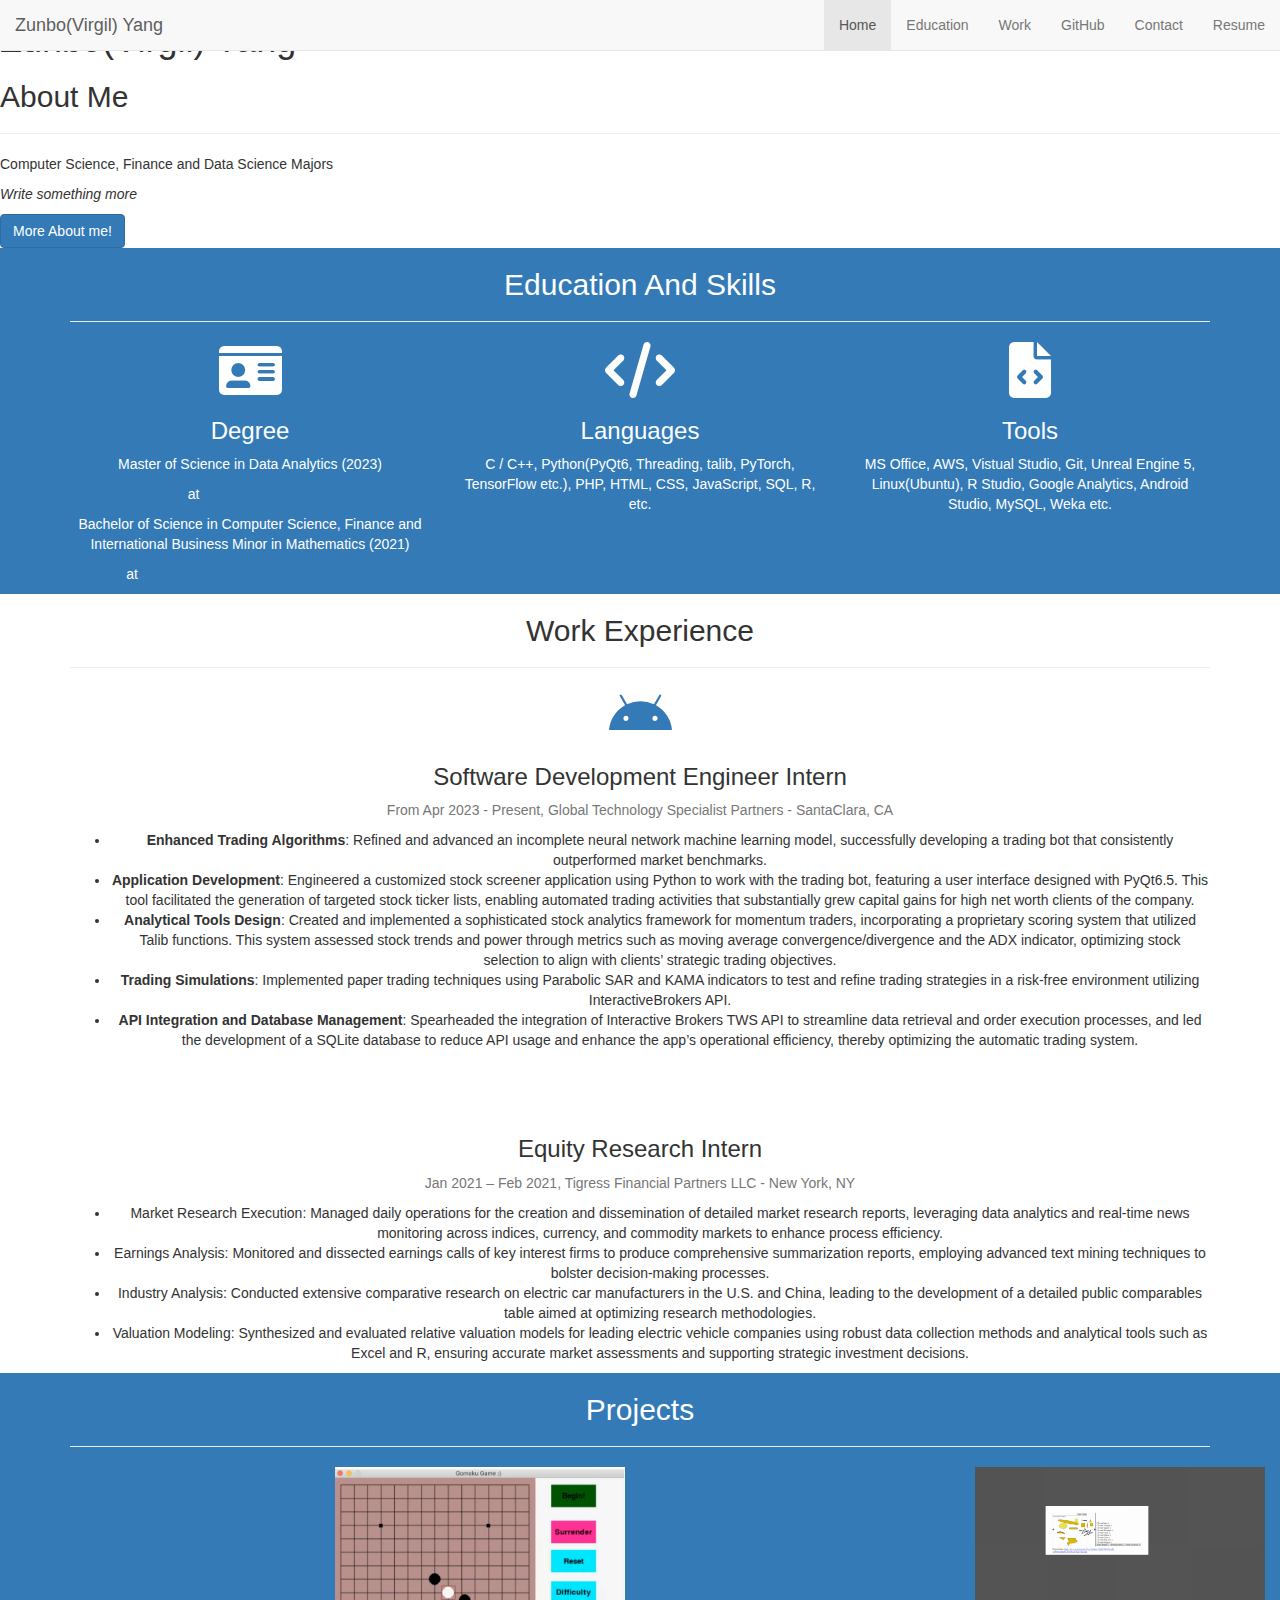
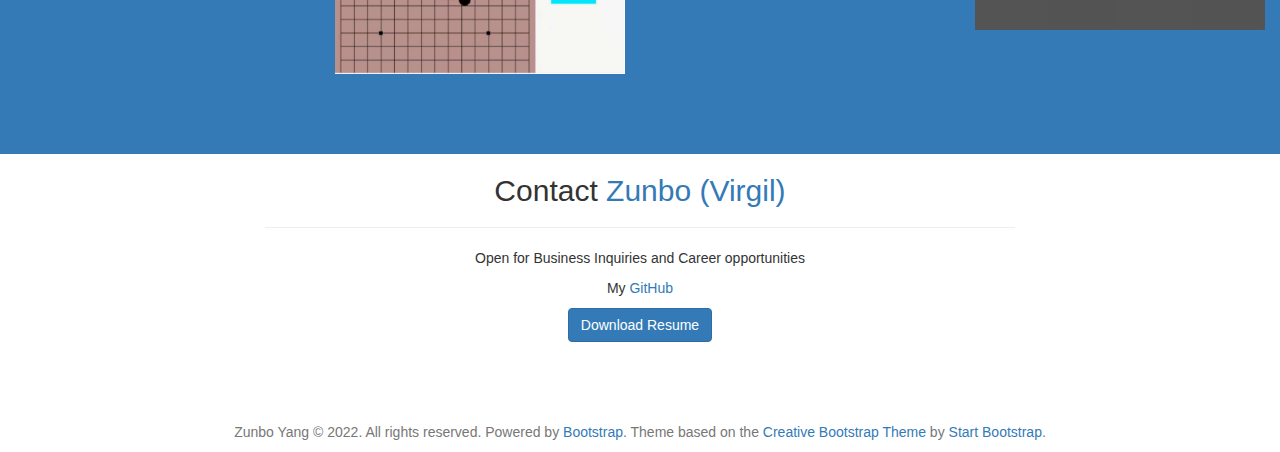
==== index.html @ f81df825 "Add files via upload" ====
<!DOCTYPE html>
<html lang="en">
<head>
  <meta charset="utf-8">
  <meta http-equiv="X-UA-Compatible" content="IE=edge">
  <meta name="viewport" content="width=device-width, initial-scale=1">

  <!--
    File: index.html
    Zunbo Yang
    Zunbo Yang's personal website. This site has information about him
  -->

  <!-- Custom Title Bar -->
  <title>Zunbo(Virgil) Yang</title>

  <!-- Bootstrap Core CSS -->
  <link rel="stylesheet" href="https://maxcdn.bootstrapcdn.com/bootstrap/3.3.6/css/bootstrap.min.css">

  <!-- Custom Fonts -->
   <!--
  <script src="https://use.fontawesome.com/4dfd1d7bab.js"></script>-->
  <link rel="stylesheet" href="https://cdnjs.cloudflare.com/ajax/libs/font-awesome/6.0.0/css/all.min.css">

  <link href='https://fonts.googleapis.com/css?family=Open+Sans:300italic,400italic,600italic,700italic,800italic,400,300,600,700,800'
  rel='stylesheet' type='text/css'>
  <link href='https://fonts.googleapis.com/css?family=Merriweather:400,300,300italic,400italic,700,700italic,900,900italic'
  rel='stylesheet' type='text/css'>
  

  <!-- Plugin CSS -->
  <link href="css/magnific-popup.css" rel="stylesheet">

  <!-- Theme CSS -->
  <link href="css/creative.min.css" rel="stylesheet">

  <!-- Index CSS -->
  <link href="css/index.css" rel="stylesheet">

  <!-- Custom favicon 
  <link rel="shortcut icon" href="img/favicon.ico" type="image/x-icon">-->

  <!-- Google Analytics Tracking Tag. Track how people access my site and such. -->
  <script>
    (function(i,s,o,g,r,a,m){i['GoogleAnalyticsObject']=r;i[r]=i[r]||function(){
    (i[r].q=i[r].q||[]).push(arguments)},i[r].l=1*new Date();a=s.createElement(o),
    m=s.getElementsByTagName(o)[0];a.async=1;a.src=g;m.parentNode.insertBefore(a,m)
    })(window,document,'script','//www.google-analytics.com/analytics.js','ga');
    ga('create', 'UA-68657454-1', 'auto');
    ga('send', 'pageview');
  </script>

</head>

<body id="page-top">
  <nav id="mainNav" class="navbar navbar-default navbar-fixed-top">
    <div class="container-fluid">


      <div class="navbar-header">
        <button type="button" class="navbar-toggle collapsed"
        data-toggle="collapse" data-target="#bs-example-navbar-collapse-1">
          <span class="sr-only">Toggle navigation</span> Menu <i class="fa fa-bars"></i>
        </button>
        <a class="navbar-brand page-scroll" href="#page-top">Zunbo(Virgil) Yang</a>
      </div>

      <!-- Collect the nav links, forms, and other content for toggling -->
      <div class="collapse navbar-collapse" id="bs-example-navbar-collapse-1">
        <ul class="nav navbar-nav navbar-right">
          <li>
            <a class="page-scroll" href="#page-top">Home</a>
          </li>
          <li>
            <a class="page-scroll" href="#about">Education</a>
          </li>
          <li>
            <a class="page-scroll" href="#work">Work</a>
          </li>
          <li>
            <a class="page-scroll" href="#github">GitHub</a>
          </li>
          <li>
            <a class="page-scroll" href="#contact">Contact</a>
          </li>
          <li>
            <a class="page-scroll" href="img/resume.pdf">Resume</a>
          </li>
        </ul>
      </div>
      <!-- /.navbar-collapse -->
    </div>
    <!-- /.container-fluid -->
  </nav>


  <header>
    <div class="header-content">
      <div class="header-content-inner">
        <h1 id="homeHeading">Zunbo(Virgil) Yang</h1>
        <h2 id="homeHeadingAbout">About Me</h2>
        <hr>
        <p>Computer Science, Finance and Data Science Majors</p>
        <p><i>Write something more</i></p>
        <a href="#about" class="btn btn-primary btn-xl page-scroll">More About me!</a>
      </div>
    </div>
  </header>

  <!-- Education Section -->
  <section class="min-padding bg-primary" id="about">
    <div class="container">

      <div class="row">
        <div class="col-lg-12 text-center">
          <h2 class="section-heading">Education And Skills</h2>
          <hr class="light">
        </div>
      </div>

      <div class="row">
        <div class="col-lg-4 col-md-6 col-sm-6 text-center">
          <i class="fas fa-4x fa-id-card text-faded sr-icons"></i>
          <h3>Degree</h3>
          <p class="text-faded">Master of Science in Data Analytics (2023)
            <p class="text-faded">at
            <a class="text-faded" href="https://www.bu.edu/">Boston University</a>
          </p></p>
          <p class="text-faded">
            Bachelor of Science in Computer Science, Finance and International Business
            Minor in Mathematics (2021)</p>
            <p class="text-faded">at
            <a class="text-faded" href="https://www.uml.edu/">University of Massasschusetts Lowell</a>
            </p>
        </div>

        <div class="col-lg-4 col-md-6 col-sm-6 text-center">
          <i class="fa fa-4x fa-code text-faded sr-icons"></i>
          <h3>Languages</h3>
          <p class="text-faded">C / C++, Python(PyQt6, Threading, talib, PyTorch, TensorFlow etc.), PHP, HTML, CSS, JavaScript, SQL, R, etc.</p>
        </div>

        <div class="col-lg-4 col-md-6 col-sm-6 text-center">
          <i class="fas fa-4x fa-file-code text-faded sr-icons"></i>
          <h3>Tools</h3>
          <p class="text-faded">MS Office, AWS, Vistual Studio, Git, Unreal Engine 5, Linux(Ubuntu), R Studio, Google Analytics, Android Studio, MySQL, Weka etc.</p>
        </div>
      </div>
    </div>
  </section>

  <!-- Work Experience Section. -->
  <section class="min-padding" id="work">
    <div class="container">
      <div class="row">
        <div class="col-lg-12 text-center">
          <h2 class="section-heading">Work Experience</h2>
          <hr class="primary">
        </div>
        <div class="col-lg-12 col-sm-6 text-center">
          <i class="fab fa-4x fa-android text-primary sr-icons"></i>
          <h3>Software Development Engineer Intern</h3>
          <p class="text-muted">From Apr 2023 - Present, Global Technology Specialist Partners - SantaClara, CA</p>
          <ul class="flex list-disc flex-col gap-2 md:gap-1">
            <li class="text-muted-leftaligned">
              <b>Enhanced Trading Algorithms</b>: Refined and advanced an incomplete neural network machine learning model, successfully developing a trading bot that consistently outperformed market benchmarks.
            </li>
            <li class="text-muted-leftaligned">
              <b>Application Development</b>: Engineered a customized stock screener application using Python to work with the trading bot, featuring a user interface designed with PyQt6.5. This tool facilitated the generation of targeted stock ticker lists, enabling automated trading activities that substantially grew capital gains for high net worth clients of the company.
            </li>
            <li class="text-muted-leftaligned">
              <b>Analytical Tools Design</b>: Created and implemented a sophisticated stock analytics framework for momentum traders, incorporating a proprietary scoring system that utilized Talib functions. This system assessed stock trends and power through metrics such as moving average convergence/divergence and the ADX indicator, optimizing stock selection to align with clients’ strategic trading objectives.
            </li>
            <li class="text-muted-leftaligned">
              <b>Trading Simulations</b>: Implemented paper trading techniques using Parabolic SAR and KAMA indicators to test and refine trading strategies in a risk-free environment utilizing InteractiveBrokers API.
            </li>
            <li class="text-muted-leftaligned">
              <b>API Integration and Database Management</b>: Spearheaded the integration of Interactive Brokers TWS API to streamline data retrieval and order execution processes, and led the development of a SQLite database to reduce API usage and enhance the app’s operational efficiency, thereby optimizing the automatic trading system.
            </li>
          </ul>
        </div>
        <div class="col-lg-12 col-sm-6 text-center">
          <i class="fa fa-4x fa-building text-primary sr-icons"></i>
          <h3>Equity Research Intern</h3>
          <p class="text-muted"> Jan 2021 – Feb 2021, Tigress Financial Partners LLC - New York, NY</p>
          <ul class="flex list-disc flex-col gap-2 md:gap-1">
            <li class="text-muted-leftaligned">
              Market Research Execution: Managed daily operations for the creation and dissemination of detailed market research reports, leveraging data analytics and real-time news monitoring across indices, currency, and commodity markets to enhance process efficiency.
            </li>
            <li class="text-muted-leftaligned">
              Earnings Analysis: Monitored and dissected earnings calls of key interest firms to produce comprehensive summarization reports, employing advanced text mining techniques to bolster decision-making processes.
            </li>
            <li class="text-muted-leftaligned">
              Industry Analysis: Conducted extensive comparative research on electric car manufacturers in the U.S. and China, leading to the development of a detailed public comparables table aimed at optimizing research methodologies.
            </li>
            <li class="text-muted-leftaligned">
              Valuation Modeling: Synthesized and evaluated relative valuation models for leading electric vehicle companies using robust data collection methods and analytical tools such as Excel and R, ensuring accurate market assessments and supporting strategic investment decisions.
            </li>
          </ul>
        </div>
        <!--
        <div class="col-lg-3 col-sm-6 text-center div-padding-fix">
          <i class="fa fa-4x fa-server text-primary sr-icons"></i>
          <h3>Write something</h3>
          <p class="text-muted">Write something</p>
        </div>
        <div class="col-lg-3 col-sm-6 text-center">
          <i class="fa fa-4x fa-pied-piper text-primary sr-icons"></i>
          <h3>Write something</h3>
          <p class="text-muted">Write something</p>
        </div>
        <div class="col-lg-3 col-sm-6 text-center">
          <i class="fa fa-4x fa-graduation-cap text-primary sr-icons"></i>
          <h3>Write something</h3>
          <p class="text-muted">Write something</p>
        </div>
        -->
      </div>
      <!--
      <div class="text-center">
        <a href="#github" class="btn btn-primary btn-xl page-scroll">
        Button</a>
      </div>
      -->
    </div>
  </section>

  <!-- GitHub Section -->
  <section class="min-padding-top bg-primary" id="github">
    <div class="container">
      <div class="row">
        <div class="col-lg-12 text-center">
          <h2 class="section-heading">Projects</h2>
          <hr class="light">
        </div>
      </div>
    </div>

    <!-- GitHub links below -->
    <div class="container-fluid">
      <div class="row no-gutter">

        <div class="col-lg-3 col-sm-6">
          <a href="https://github.com/Virgil525/RoboTraderProjectBackup" class="portfolio-box">
            <img src="img/thumbnails/RoboTrader.gif" class="img-responsive" alt="">
            <div class="portfolio-box-caption">
              <div class="portfolio-box-caption-content">
                <div class="project-category text-faded">
                  RoboTrader Project
                </div>
                <div class="project-name">
                  <li class="text-fade-project">
                    Refined and optimized an incomplete neural network-based machine learning model to create a high-performance trading bot, the RoboTrader, significantly exceeding market benchmarks and enhancing trading efficiency.
                  </li>
                  <li class="text-fade-project">
                    Developed a Python-based stock screener with a PyQt6.5 interface, facilitating automated trade executions and compatibility with our trading bot RoboTrader.
                  </li>
                  <li class="text-fade-project">
                    Led the seamless integration of our trading bot API that work with Interactive Brokers TWS API with a SQLite database for better performance.
                  </li>
                </div>
              </div>
            </div>
          </a>
        </div>

        <div class="col-lg-3 col-sm-6">
          <a href="https://github.com/Virgil525/GomokuGame" class="portfolio-box">

            <img src="img/thumbnails/GomokuGame.png" class="img-responsive" alt="">
            <div class="portfolio-box-caption">
              <div class="portfolio-box-caption-content">
                <div class="project-category text-faded">
                  Gomoku Game with Adjustable AI Difficulties
                </div>
                <div class="project-name">
                  <li class="text-fade-project">
                    A Gomoku Game with Monte Carlo trained AI and a Minimax AI with Adjustable difficulty levels and local multiplayer compatibility.
                  </li>
                </div>
              </div>
            </div>
          </a>
        </div>


        <div class="col-lg-3 col-sm-6">
          <a href="https://github.com/Bonnie-l/My2DGame" class="portfolio-box">

            <img src="img/thumbnails/GameMontage.gif" class="img-responsive" alt="">
            <div class="portfolio-box-caption">
              <div class="portfolio-box-caption-content">
                <div class="project-category text-faded">
                  Topdown AutoShooter Game Project (Incomplete Ongoing Group Project)
                </div>
                <div class="project-name">
                  <li class="text-fade-project">
                    A dynamic top-down auto shooter game, leveraging Unreal Engine 5 and C++ to create intuitive and engaging gameplay mechanics and a complex player GameplayAbilitySystem.
                  </li>
                </div>
              </div>
            </div>
          </a>
        </div>

        <div class="col-lg-3 col-sm-6">
          <a href="https://drive.google.com/file/d/1wWBsaCX-4nqM5Qc1xDI3G_uZ9ZApmNMK/view?usp=sharing" class="portfolio-box">

            <img src="img/thumbnails/MoreProjects.gif" class="img-responsive" alt="">
            <div class="portfolio-box-caption">
              <div class="portfolio-box-caption-content">
                <div class="project-category text-faded">
                  More Past Projects
                </div>
                <div class="project-name">
                  <li class="text-fade-project">
                    A portfolio containing more of my projects.
                  </li>
                </div>
              </div>
            </div>
          </a>
        </div>

        
      </div>
    </div>
  </section>

  <!-- Contact section -->
  <section class="min-padding" id="contact">
    <div class="container">
      <div class="row">
        <div class="col-lg-8 col-lg-offset-2 text-center">
          <h2 class="section-heading">
          Contact <a href="mailto: virgilioyang@gmail.com">Zunbo (Virgil)</a></h2>
          <hr class="primary">
          <p>Open for Business Inquiries and Career opportunities</p>
          <p>My 
          <a href="https://github.com/Virgil525">GitHub</a>
          </p>
          <div class="text-center">
            <a href="https://drive.google.com/file/d/1LHrKnOvBWccP6R3a4dOBVf5ni83pvuCo/view?usp=sharing" class="btn btn-primary btn-xl page-scroll">
            Download Resume</a>
          </div>
          <p></p>
        </div>
        <div class="col-xs-3 col-lg-2 col-lg-offset-2 text-center">
          <a href="mailto: virgilioyang@gmail.com">
            <i class="fa fa-envelope fa-5x sr-contact"></i>
          </a>
        </div>
        <div class="col-xs-3 col-lg-2 text-center">
          <a href="https://www.linkedin.com/in/virgil-yang-0676bb205">
            <i class="fab fa-linkedin fa-5x sr-contact"></i>
          </a>
        </div>
        <div class="col-xs-3 col-lg-2 text-center">
          <a href="https://github.com/Virgil525">
            <i class="fab fa-github fa-5x sr-contact"></i>
          </a>
        </div>
        <div class="col-xs-3 col-lg-2 text-center">
          <a href="https://discordapp.com/users/virgil0485">
            <i class="fab fa-discord fa-5x sr-contact"></i>
          </a>
        </div>
      </div>
    </div>
  </section>

  <!--  THIS IS THE FOOTER - displays a copyright notice and
        that Bootstrap powers this web page. -->
  <div class="container">
    <p class="text-center text-muted text-small">
      Zunbo Yang &copy; 2022. All rights reserved.
      Powered by <a href="http://www.getbootstrap.com/">Bootstrap</a>.
      Theme based on the
      <a href="http://startbootstrap.com/template-overviews/creative/">Creative Bootstrap Theme</a>
      by <a href="http://startbootstrap.com/">Start Bootstrap</a>.
    </p>
  </div>

  <!-- jQuery -->
  <script src="https://ajax.googleapis.com/ajax/libs/jquery/1.11.1/jquery.min.js"></script>

  <!-- Bootstrap Core JavaScript -->
  <script src="https://maxcdn.bootstrapcdn.com/bootstrap/3.3.6/js/bootstrap.min.js"></script>

  <!-- Plugin JavaScript (for the GitHub links) -->
  <script src="http://cdnjs.cloudflare.com/ajax/libs/jquery-easing/1.3/jquery.easing.min.js"></script>
  <script src="js/scrollreveal.min.js"></script>
  <script src="js/jquery.magnific-popup.min.js"></script>

  <!-- Theme JavaScript -->
  <script src="js/creative.min.js"></script>
</body>
</html>
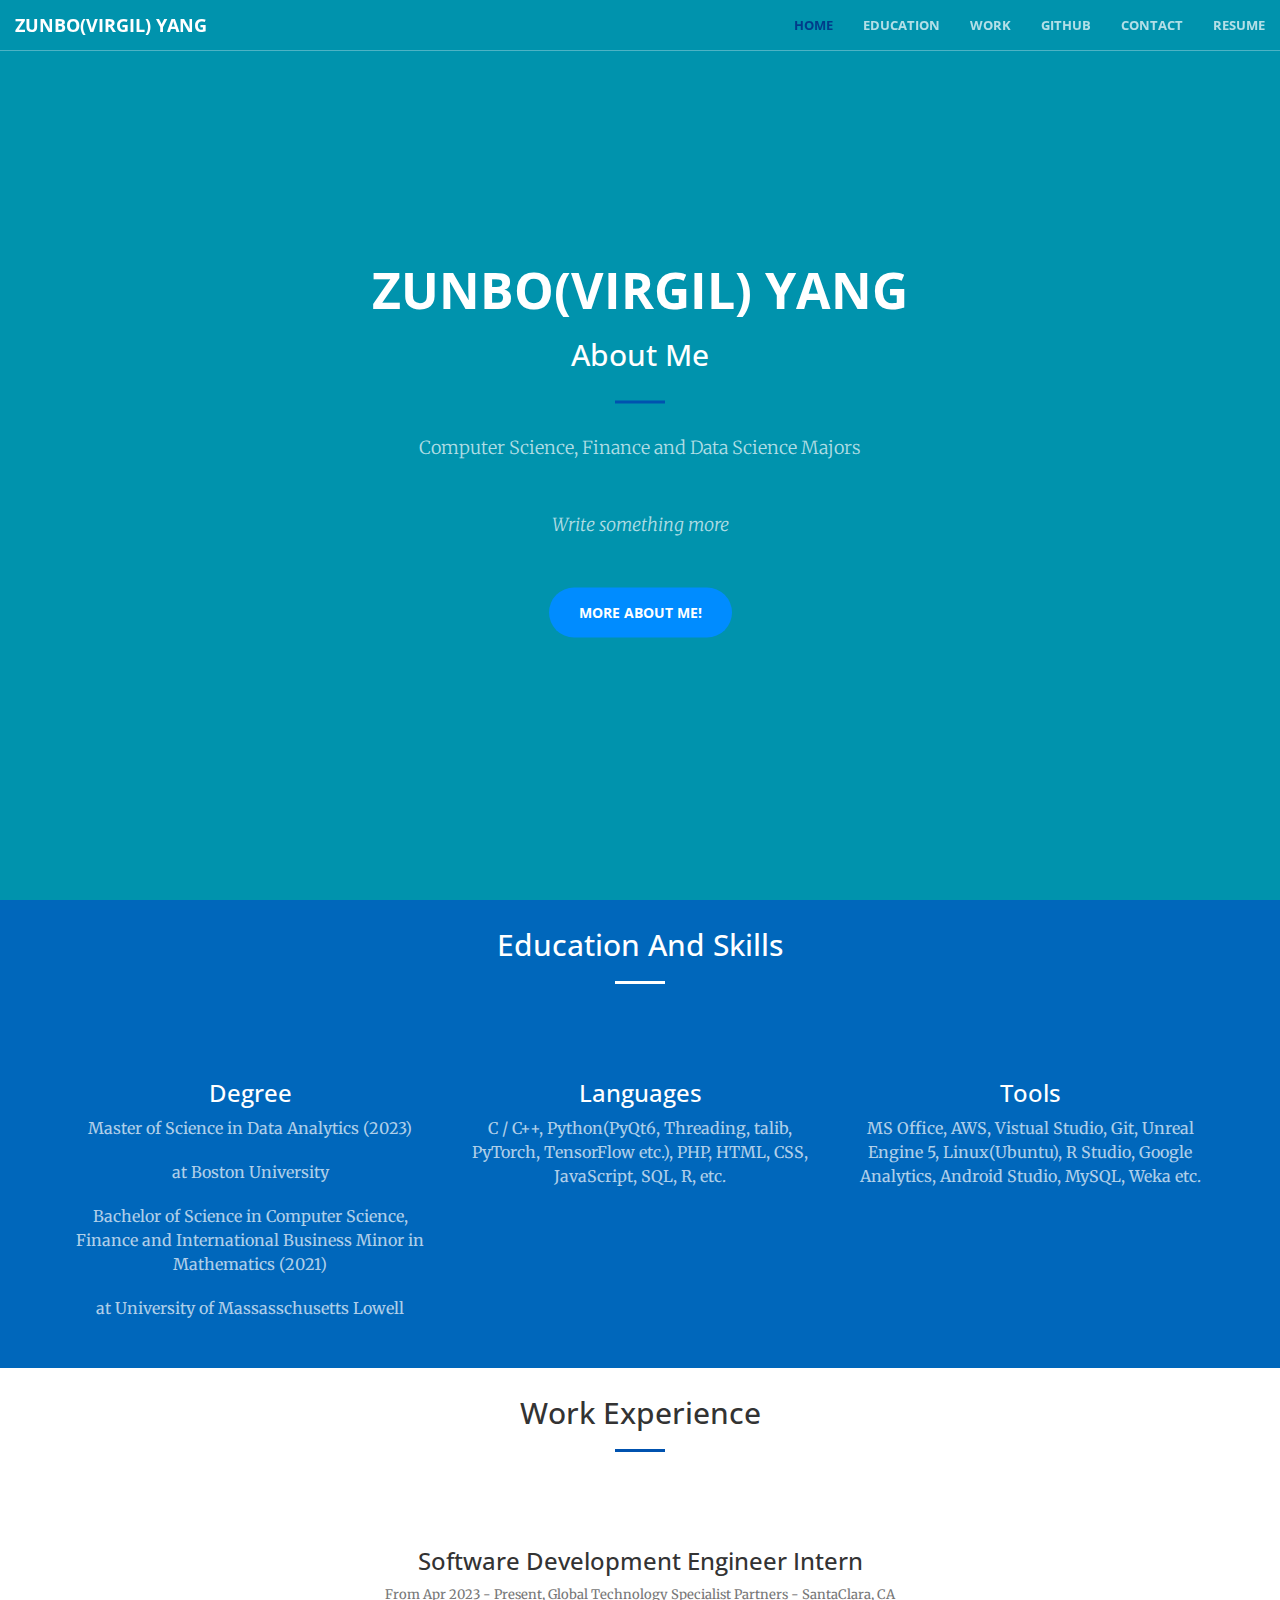
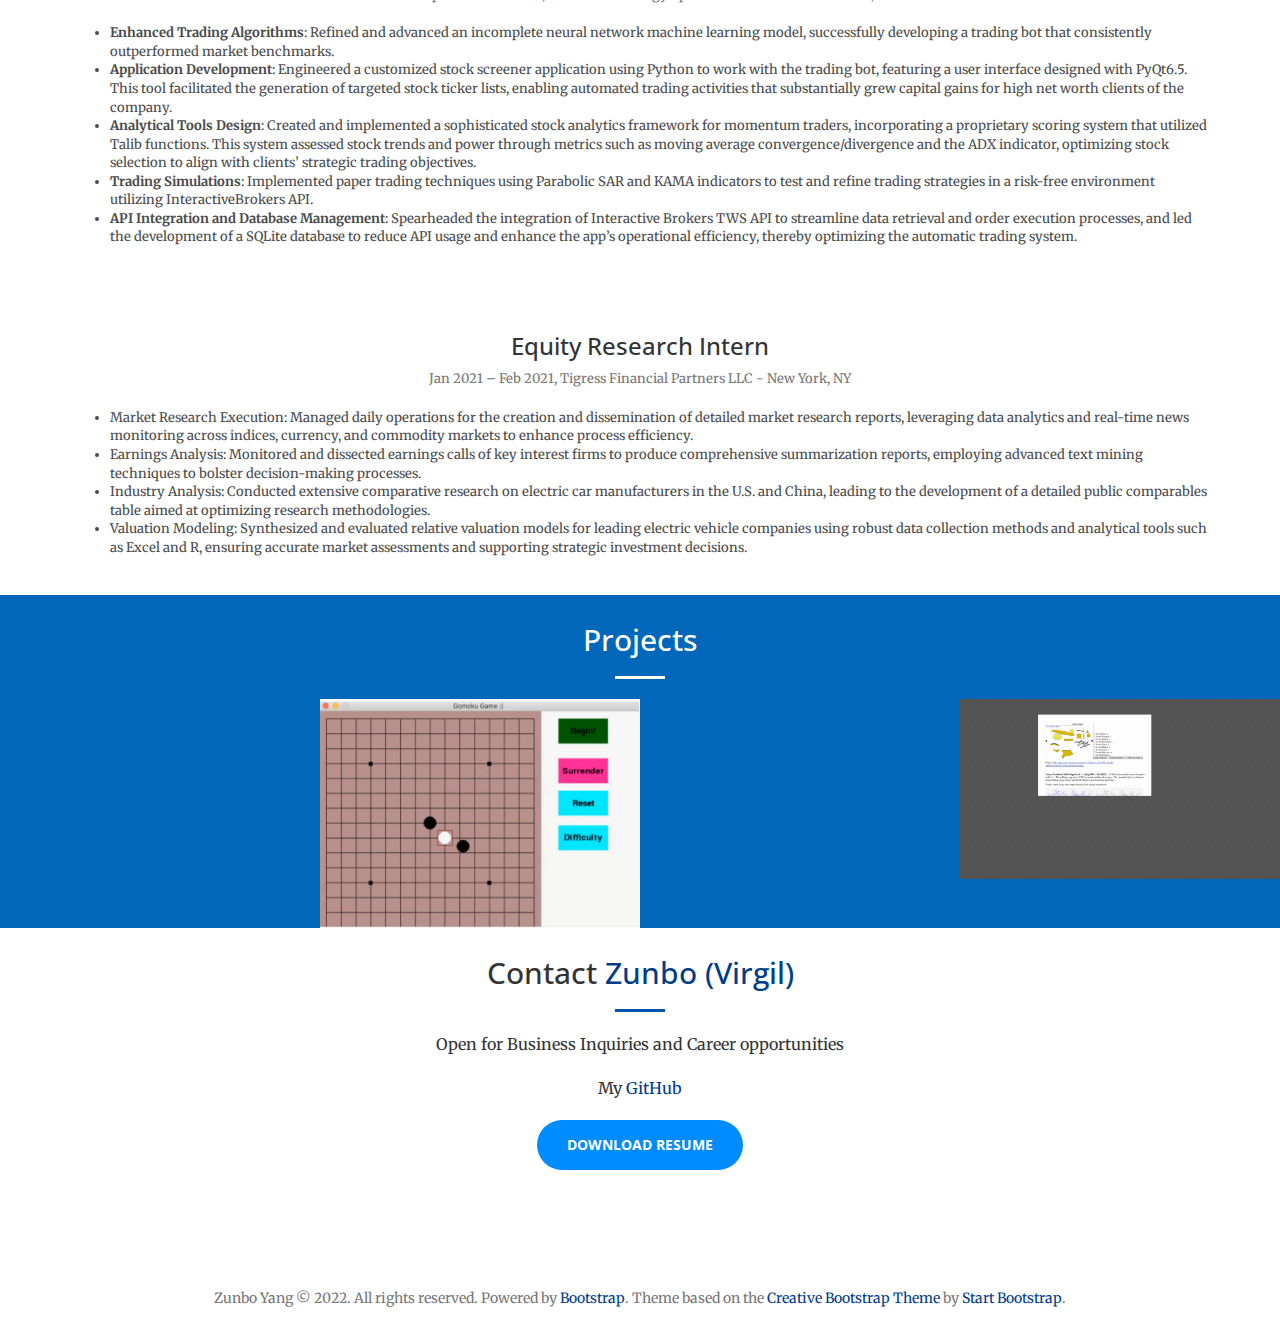
==== commit e558fbd5: "Update index.html" ====
--- a/index.html
+++ b/index.html
@@ -29,13 +29,13 @@
   
 
   <!-- Plugin CSS -->
-  <link href="css/magnific-popup.css" rel="stylesheet">
+  <link href="CSS/magnific-popup.css" rel="stylesheet">
 
   <!-- Theme CSS -->
-  <link href="css/creative.min.css" rel="stylesheet">
+  <link href="CSS/Creative.min.css" rel="stylesheet">
 
   <!-- Index CSS -->
-  <link href="css/index.css" rel="stylesheet">
+  <link href="CSS/index.css" rel="stylesheet">
 
   <!-- Custom favicon 
   <link rel="shortcut icon" href="img/favicon.ico" type="image/x-icon">-->
@@ -395,4 +395,4 @@
   <!-- Theme JavaScript -->
   <script src="js/creative.min.js"></script>
 </body>
-</html>+</html>
--- a/CSS/Creative.min.css
+++ b/CSS/Creative.min.css
@@ -0,0 +1,347 @@
+/*!
+ * Start Bootstrap - Creative v1.1.0 (http://startbootstrap.com/template-overviews/creative)
+ * Copyright 2013-2016 Start Bootstrap
+ * Licensed under MIT (https://github.com/BlackrockDigital/startbootstrap/blob/gh-pages/LICENSE)
+ */
+ .navbar-default,a{
+  -webkit-transition:all .35s;
+  -moz-transition:all .35s
+}
+ header,header .header-content{
+  position:relative;
+  width:100%;
+  text-align:center;
+  background-color: rgb(0, 147, 173);
+}
+
+
+ body,html{
+  height:100%;
+  width:100%
+}
+ body{
+  font-family:Merriweather,'Helvetica Neue',Arial,sans-serif;
+  webkit-tap-highlight-color:#222
+}
+ .btn,.navbar-default,.navbar-default .navbar-header .navbar-brand,h1,h2,h3,h4,h5,h6{
+  font-family:'Open Sans','Helvetica Neue',Arial,sans-serif
+}
+ hr{
+  border-color:#0052af;
+  border-width:3px;
+  max-width:50px
+}
+ hr.light{
+  border-color:#fff
+}
+ a{
+  transition:all .35s;
+  color:rgb(0, 60, 138)
+}
+ a:focus,a:hover{
+  color:#eb3812
+}
+ p{
+  font-size:16px;
+  line-height:1.5;
+  margin-bottom:20px
+}
+ .bg-primary{
+  background-color:#0067bb
+}
+ .bg-dark{
+  background-color:#222;
+  color:#fff
+}
+ .text-faded{
+  color:rgba(255,255,255,.7)
+}
+.text-muted
+{
+  font-size:small
+}
+.text-muted-leftaligned
+{
+  text-align: left;
+  font-size:small;
+  color:rgb(75, 75, 75)
+}
+.text-fade-new{
+  text-align: left
+}
+.text-fade-project{
+  font-size:small
+}
+ section{
+  padding:100px 0
+}
+ aside{
+  padding:50px 0
+}
+ .no-padding{
+  padding:0
+}
+ .navbar-default{
+  background-color:#fff;
+  border-color:rgba(34,34,34,.05);
+  transition:all .35s
+}
+ .btn-default,.portfolio-box .portfolio-box-caption{
+  -webkit-transition:all .35s;
+  -moz-transition:all .35s
+}
+ .navbar-default .navbar-header .navbar-brand{
+  color:rgb(0, 60, 138);
+  font-weight:700;
+  text-transform:uppercase
+}
+ .navbar-default .navbar-header .navbar-brand:focus,.navbar-default .navbar-header .navbar-brand:hover{
+  color:rgb(74, 130, 68)
+}
+ .navbar-default .navbar-header .navbar-toggle{
+  font-weight:700;
+  font-size:12px;
+  color:#222;
+  text-transform:uppercase
+}
+ .navbar-default .nav>li>a,.navbar-default .nav>li>a:focus{
+  text-transform:uppercase;
+  font-weight:700;
+  font-size:13px;
+  color:#222
+}
+ .navbar-default .nav>li>a:focus:hover,.navbar-default .nav>li>a:hover{
+  color:rgb(0, 60, 138)
+}
+ .navbar-default .nav>li.active>a,.navbar-default .nav>li.active>a:focus{
+  color:rgb(0, 60, 138)!important;
+  background-color:transparent
+}
+ .navbar-default .nav>li.active>a:focus:hover,.navbar-default .nav>li.active>a:hover{
+  background-color:transparent
+}
+ @media (min-width:768px){
+  .navbar-default{
+    background-color:transparent;
+    border-color:rgba(255,255,255,.3)
+  }
+  .navbar-default .navbar-header .navbar-brand{
+    color:rgba(255,255,255,.7)
+  }
+  .navbar-default .navbar-header .navbar-brand:focus,.navbar-default .navbar-header .navbar-brand:hover{
+    color:#fff
+  }
+  .navbar-default .nav>li>a,.navbar-default .nav>li>a:focus{
+    color:rgba(255,255,255,.7)
+  }
+  .navbar-default .nav>li>a:focus:hover,.navbar-default .nav>li>a:hover{
+    color:#fff
+  }
+  .navbar-default.affix{
+    background-color:#fff;
+    border-color:rgba(34,34,34,.05)
+  }
+  .navbar-default.affix .navbar-header .navbar-brand{
+    color:#7f3e8f;
+    font-size:14px
+  }
+  .navbar-default.affix .navbar-header .navbar-brand:focus,.navbar-default.affix .navbar-header .navbar-brand:hover{
+    color:rgb(74, 130, 68)
+  }
+  .navbar-default.affix .nav>li>a,.navbar-default.affix .nav>li>a:focus{
+    color:#222
+  }
+  .navbar-default.affix .nav>li>a:focus:hover,.navbar-default.affix .nav>li>a:hover{
+    color:#7f3e8f}
+  }
+  header{
+    min-height:auto;
+    -webkit-background-size:cover;
+    -moz-background-size:cover;
+    background-size:cover;
+    -o-background-size:cover;
+    background-position:center;
+    background-image:url(../img/header.jpg);color:#fff
+  }
+  header .header-content{
+    padding:100px 15px
+  }
+  header .header-content .header-content-inner h1{
+    font-weight:700;
+    text-transform:uppercase;
+    margin-top:0;
+    margin-bottom:0;
+    font-size:30px
+  }
+  header .header-content .header-content-inner hr{
+    margin:30px auto
+  }
+  header .header-content .header-content-inner p{
+    font-weight:300;
+    color:rgba(255,255,255,.7);
+    font-size:16px;margin-bottom:50px
+  }
+  @media (min-width:768px){
+    header{
+      min-height:100%
+    }
+    header .header-content{
+      position:absolute;
+      top:50%;
+      -webkit-transform:translateY(-50%);
+      -ms-transform:translateY(-50%);
+      transform:translateY(-50%);
+      padding:0 50px
+    }
+      header .header-content .header-content-inner{
+        max-width:1000px;
+        margin-left:auto;
+        margin-right:auto
+      }
+      header .header-content .header-content-inner h1{
+        font-size:50px
+      }
+      header .header-content .header-content-inner p{
+        font-size:18px;
+        max-width:80%;
+        margin-left:auto;
+        margin-right:auto
+      }
+    }
+    .section-heading{
+      margin-top:0
+    }
+    .service-box{
+      max-width:400px;
+      margin:50px auto 0
+    }
+    @media (min-width:992px){
+      .service-box{
+        margin:20px auto 0
+      }
+    }
+    .service-box p{
+      margin-bottom:0
+    }
+    .portfolio-box{
+      position:relative;
+      display:block;
+      max-width:650px
+      ;margin:0 auto
+    }.portfolio-box .portfolio-box-caption{
+      color:#fff;
+      opacity:0;
+      display:block;
+      background:rgb(74, 130, 68);
+      position:absolute;bottom:0;
+      text-align:center;width:100%;
+      height:100%;
+      transition:all .35s
+    }
+    .btn-default.active,.btn-default:active,.btn-primary.active,.btn-primary:active,.open>.dropdown-toggle.btn-default,.open>.dropdown-toggle.btn-primary{
+      background-image:none
+    }
+    .portfolio-box .portfolio-box-caption .portfolio-box-caption-content{
+      width:100%;
+      text-align:center;
+      position:absolute;
+      top:50%;
+      transform:translateY(-50%)
+    }
+    .portfolio-box .portfolio-box-caption .portfolio-box-caption-content .project-category,.portfolio-box .portfolio-box-caption .portfolio-box-caption-content .project-name{
+      font-family:'Open Sans','Helvetica Neue',Arial,sans-serif;
+      padding:0 15px
+    }
+    .portfolio-box .portfolio-box-caption .portfolio-box-caption-content .project-category{
+      text-transform:uppercase;
+      font-weight:600;
+      font-size:14px
+    }
+    .portfolio-box .portfolio-box-caption .portfolio-box-caption-content .project-name{
+      font-size:18px
+    }.portfolio-box:hover .portfolio-box-caption{
+      opacity:1
+    }
+    .portfolio-box:focus{
+      outline:0
+    }
+    @media (min-width:768px){
+      .portfolio-box .portfolio-box-caption .portfolio-box-caption-content .project-category{
+        font-size:16px
+      }
+      .portfolio-box .portfolio-box-caption .portfolio-box-caption-content .project-name{
+        font-size:22px
+      }
+    }
+    .call-to-action h2{
+      margin:0 auto 20px
+    }
+    .text-primary{
+      color:#008cff
+    }
+    .no-gutter>[class*=col-]{
+      padding-right:0;padding-left:0
+    }
+    .btn-default{
+      color:#222;
+      background-color:#fff;
+      border-color:#fff;
+      transition:all .35s
+    }
+    .btn-default.active,.btn-default.focus,.btn-default:active,.btn-default:focus,.btn-default:hover,.open>.dropdown-toggle.btn-default{
+      color:#222;
+      background-color:#f2f2f2;
+      border-color:#ededed
+    }
+    .btn-default.disabled,.btn-default.disabled.active,.btn-default.disabled.focus,.btn-default.disabled:active,.btn-default.disabled:focus,.btn-default.disabled:hover,.btn-default[disabled],.btn-default[disabled].active,.btn-default[disabled].focus,.btn-default[disabled]:active,.btn-default[disabled]:focus,.btn-default[disabled]:hover,fieldset[disabled] .btn-default,fieldset[disabled] .btn-default.active,fieldset[disabled] .btn-default.focus,fieldset[disabled] .btn-default:active,fieldset[disabled] .btn-default:focus,fieldset[disabled] .btn-default:hover{
+      background-color:#fff;
+      -color:#fff
+    }
+    .btn-default .badge{
+      color:#fff;background-color:#222
+    }
+    .btn-primary{
+      color:#fff;
+      background-color:#008cff;
+      border-color:#7f3e8f;
+      -webkit-transition:all .35s;
+      -moz-transition:all .35s;
+      transition:all .35s}
+      .btn-primary.active,.btn-primary.focus,.btn-primary:active,.btn-primary:focus,.btn-primary:hover,.open>.dropdown-toggle.btn-primary{
+        color:#fff;
+        background-color:rgb(0, 60, 138);
+        border-color:#7f3e8f
+      }
+      .btn-primary.disabled,.btn-primary.disabled.active,.btn-primary.disabled.focus,.btn-primary.disabled:active,.btn-primary.disabled:focus,.btn-primary.disabled:hover,.btn-primary[disabled],.btn-primary[disabled].active,.btn-primary[disabled].focus,.btn-primary[disabled]:active,.btn-primary[disabled]:focus,.btn-primary[disabled]:hover,fieldset[disabled] .btn-primary,fieldset[disabled] .btn-primary.active,fieldset[disabled] .btn-primary.focus,fieldset[disabled] .btn-primary:active,fieldset[disabled] .btn-primary:focus,fieldset[disabled] .btn-primary:hover{
+        background-color:#7f3e8f;
+        border-color:#7f3e8f
+      }
+      .btn-primary .badge{
+        color:#7f3e8f;
+        background-color:#fff
+      }
+      .btn{
+        border:none;
+        border-radius:300px;
+        font-weight:700;
+        text-transform:uppercase
+      }
+      .btn-xl{
+        padding:15px 30px
+      }
+      ::-moz-selection{
+        color:#fff;
+        text-shadow:none;
+        background:#222
+      }
+      ::selection{color:#fff;
+        text-shadow:none;
+        background:#222
+      }
+      img::selection{
+        color:#fff;
+        background:0 0
+      }
+      img::-moz-selection{
+        color:#fff;background:0 0
+      }--- a/CSS/index.css
+++ b/CSS/index.css
@@ -0,0 +1,60 @@
+/*
+    File: index.CSS
+    Zunbo Yang
+    Zunbo Yang's personal website. This site has information about him
+
+    This file contains CSS classes / IDs used to override the Creative Bootstrap Theme
+*/
+
+.text-small {
+  font-size: 100%;
+}
+
+.text-blue {
+  color: blue;
+}
+
+/*  For the GitHub Section link
+    These styles make the GitHub Section header appear white all the time,
+    unless hovered on. Makes for a better style, and clearer that it is a link.
+    From: https://www.w3schools.com/css/css_link.asp
+    and: https://www.w3schools.com/css/tryit.asp?filename=trycss_link2;
+*/
+.text-white {
+  color: black;
+}
+
+/* Link color when it is unvisited */
+a.text-white:link  {
+  color: black;
+}
+
+/* Link color after being clicked on and visited */
+a.text-white:visited {
+  color: white;
+}
+
+/* Link color while being hovered on */
+a.text-white:hover {
+  color: blue;
+}
+
+/* Link color the moment it is clicked */
+a.text-white:active {
+  color: white;
+}
+
+.min-padding {
+  padding-top: 2em;
+  padding-bottom: 2em;
+}
+
+.min-padding-top {
+  padding-top: 2em;
+  padding-bottom: 0em;
+}
+
+
+.div-padding-fix {
+  padding-bottom: 2em;
+}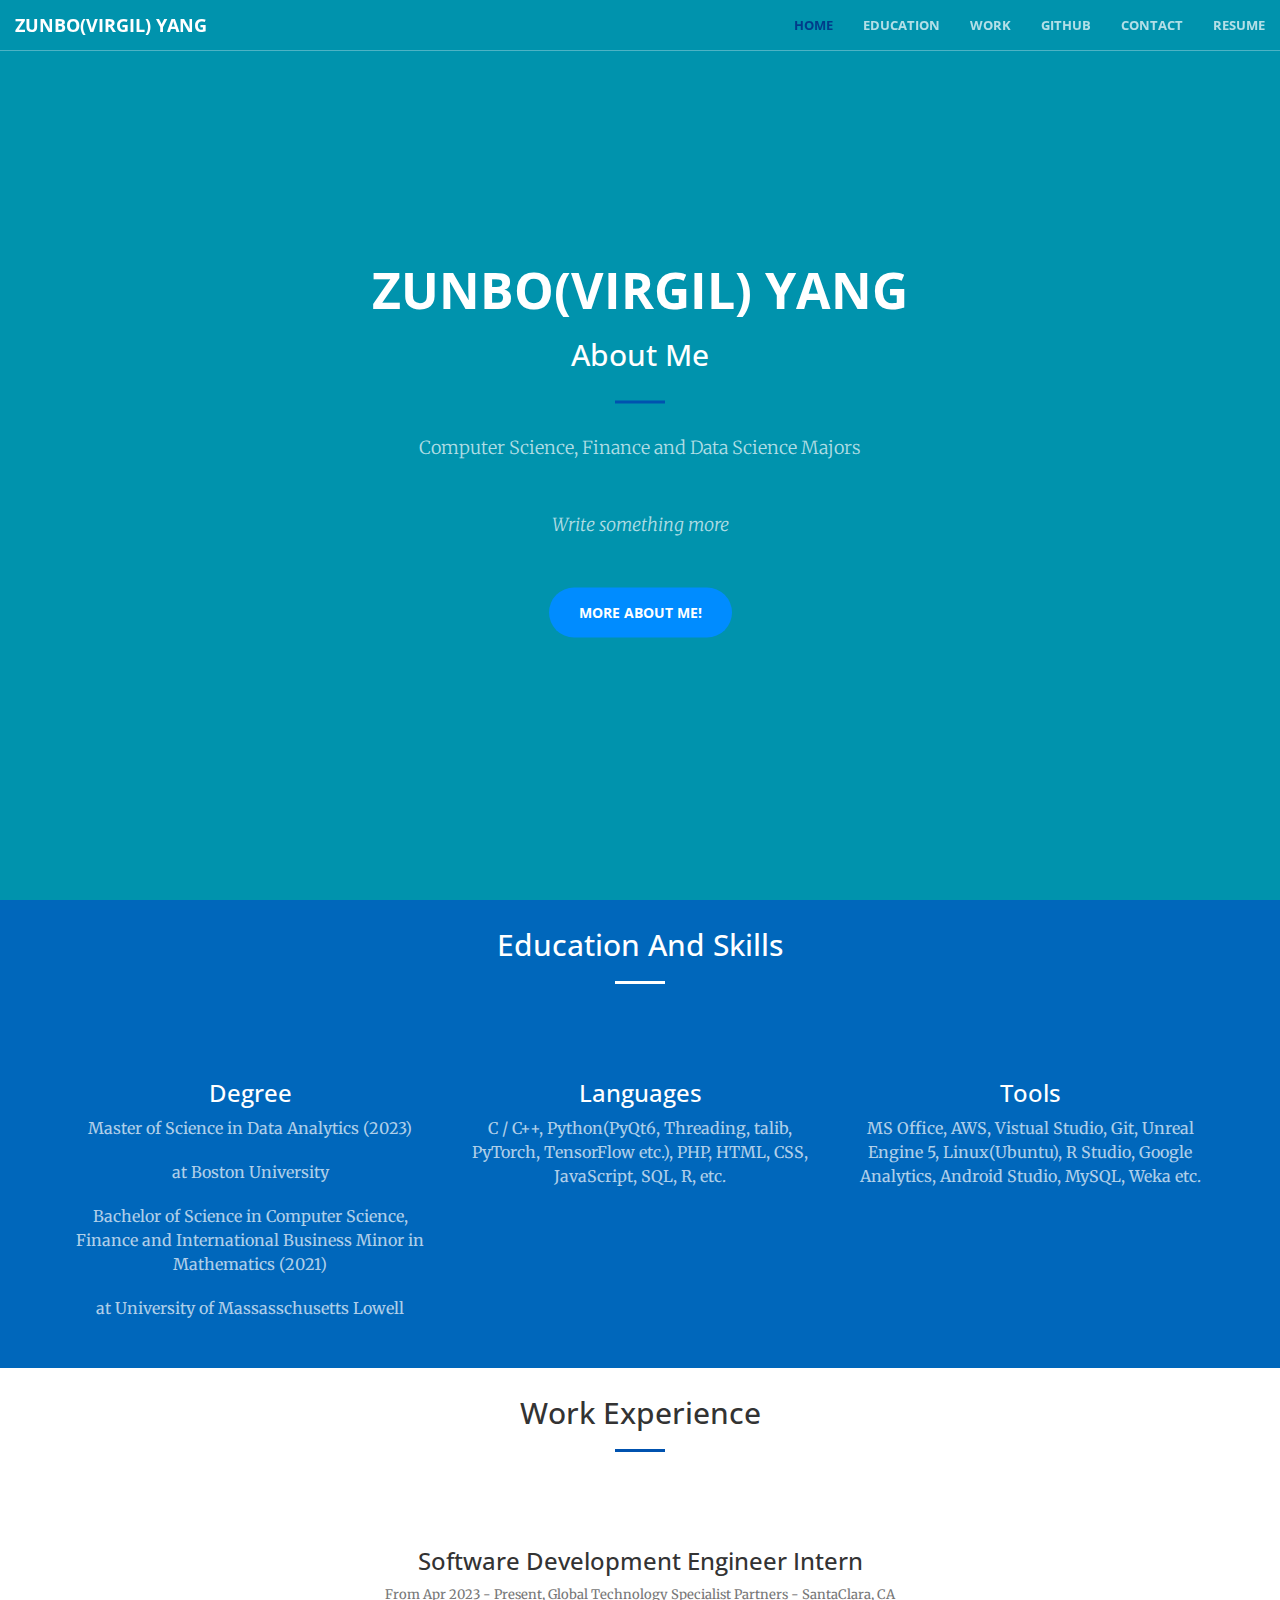
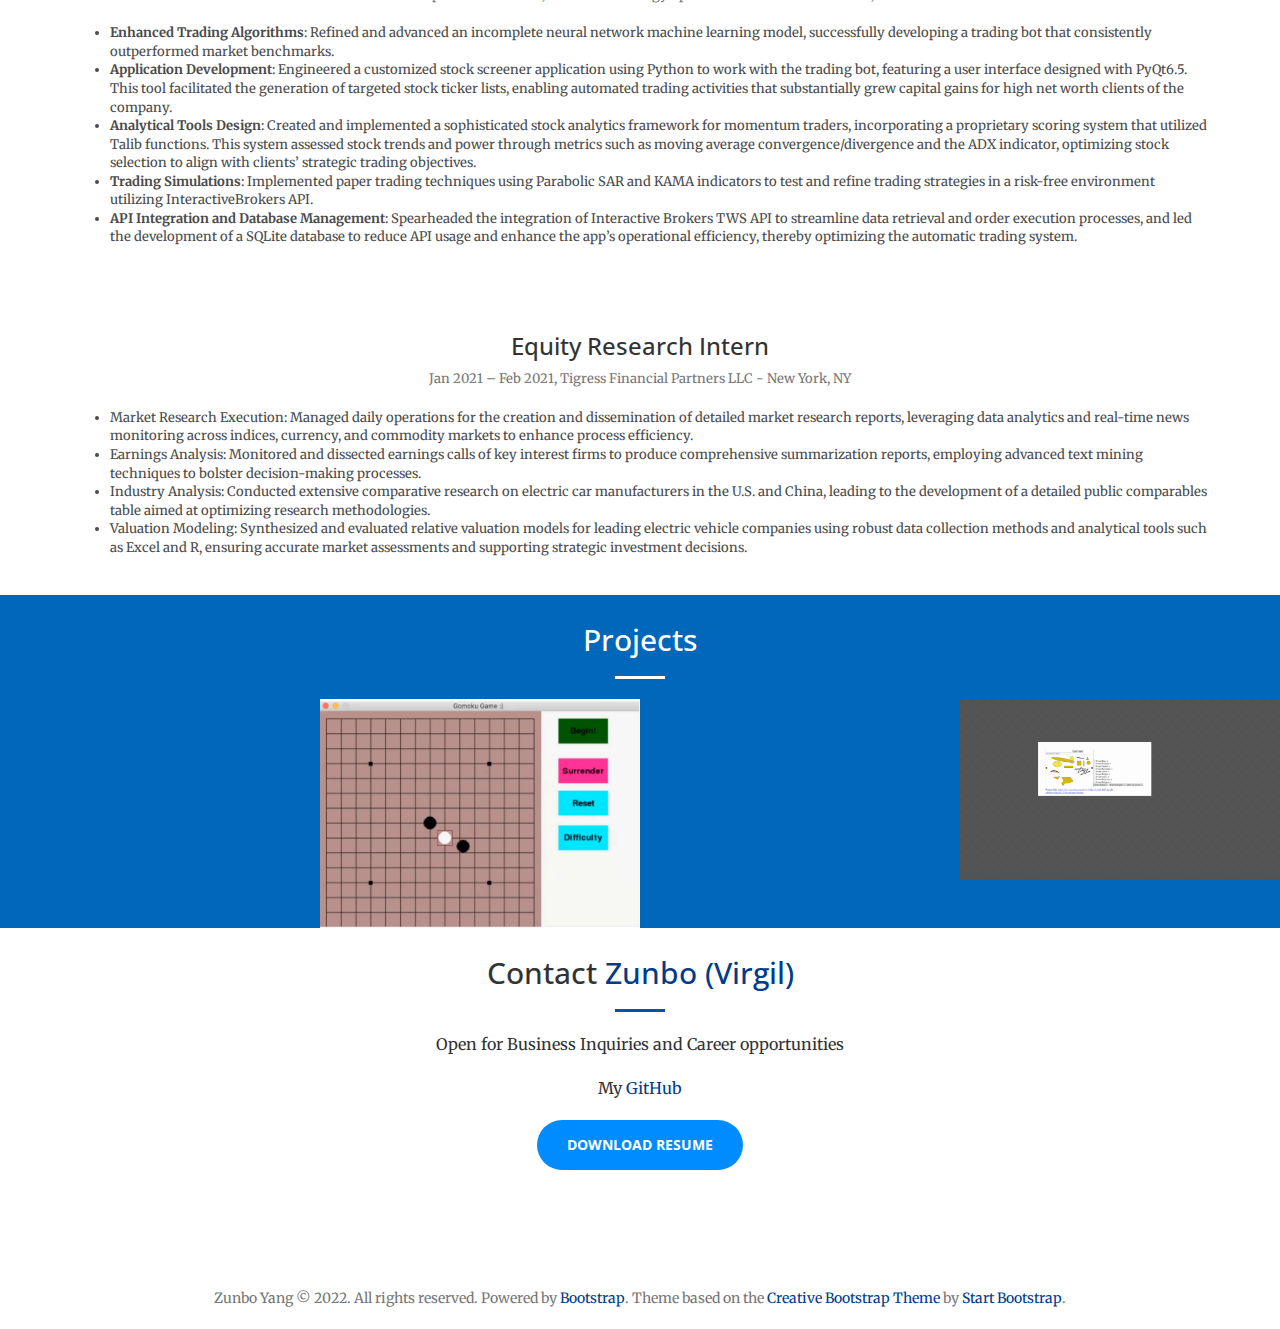
==== commit 6b25dc22: "Update Discord" ====
--- a/index.html
+++ b/index.html
@@ -361,7 +361,7 @@
           </a>
         </div>
         <div class="col-xs-3 col-lg-2 text-center">
-          <a href="https://discordapp.com/users/virgil0485">
+          <a href="https://discord.gg/BTkRsMAYG6">
             <i class="fab fa-discord fa-5x sr-contact"></i>
           </a>
         </div>
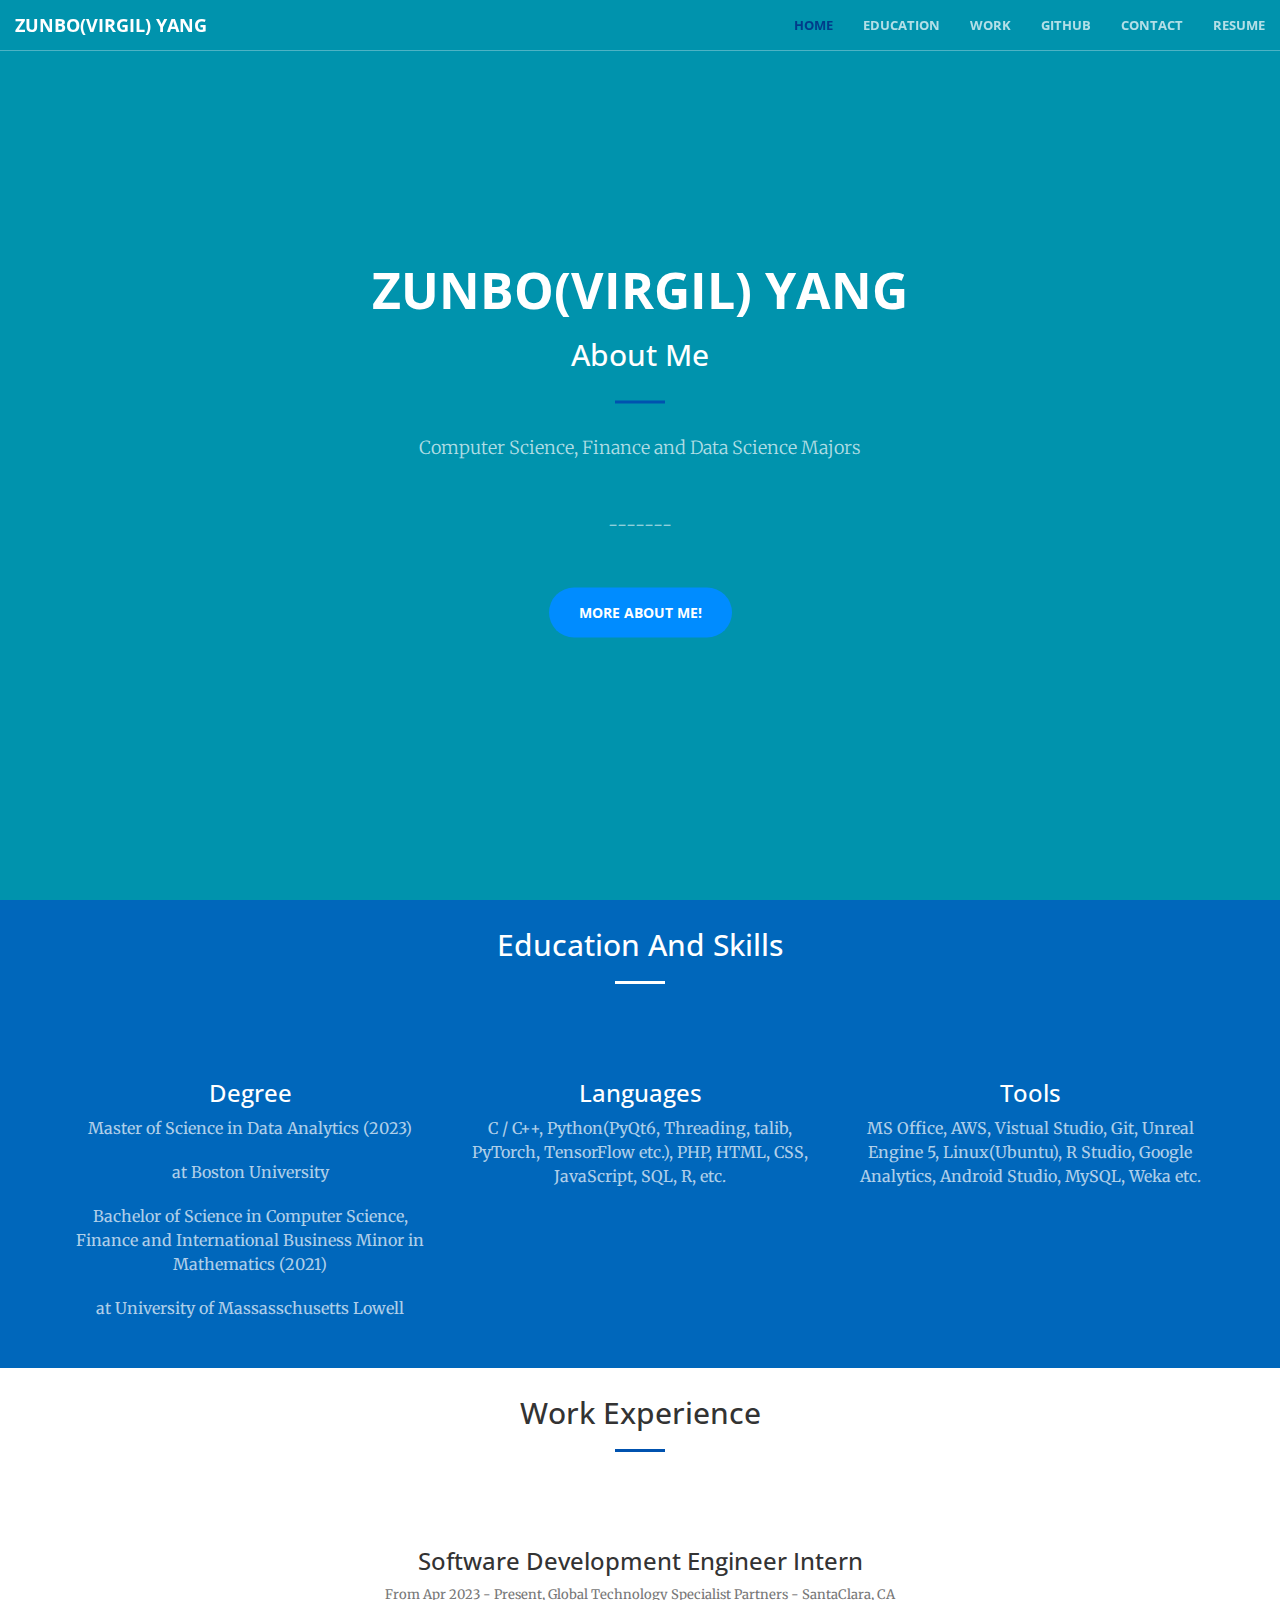
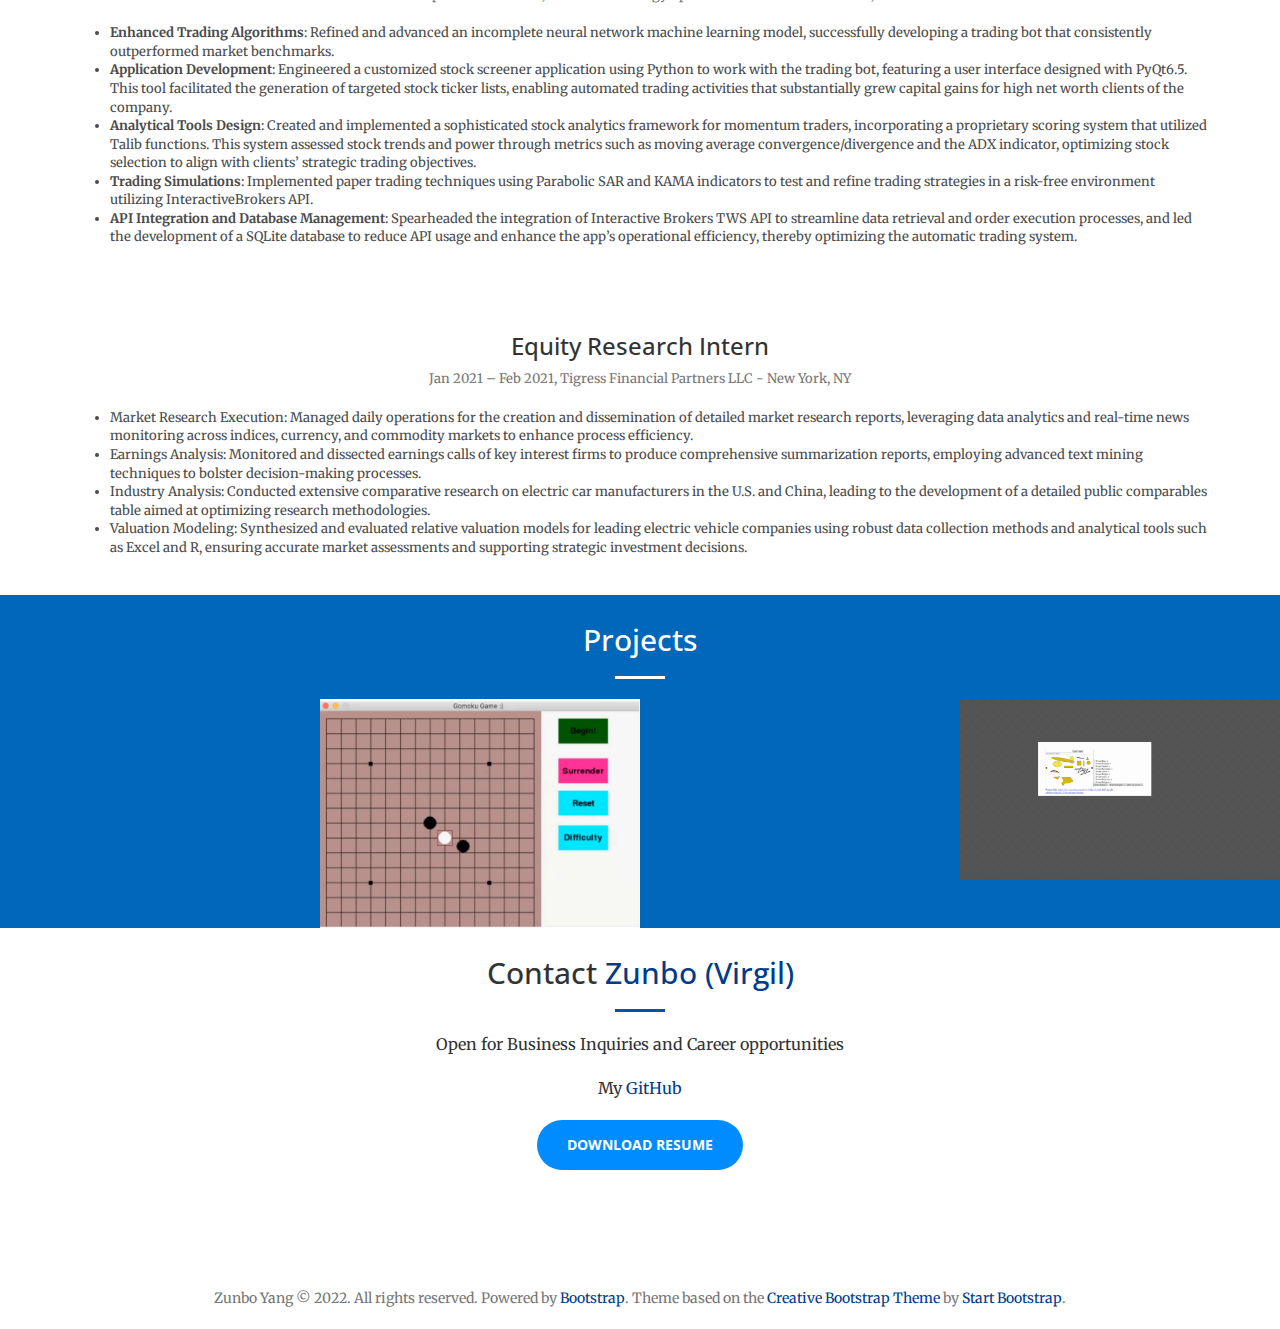
==== commit 94bfb7bd: "Update index.html" ====
--- a/index.html
+++ b/index.html
@@ -101,7 +101,7 @@
         <h2 id="homeHeadingAbout">About Me</h2>
         <hr>
         <p>Computer Science, Finance and Data Science Majors</p>
-        <p><i>Write something more</i></p>
+        <p><i>-------</i></p>
         <a href="#about" class="btn btn-primary btn-xl page-scroll">More About me!</a>
       </div>
     </div>
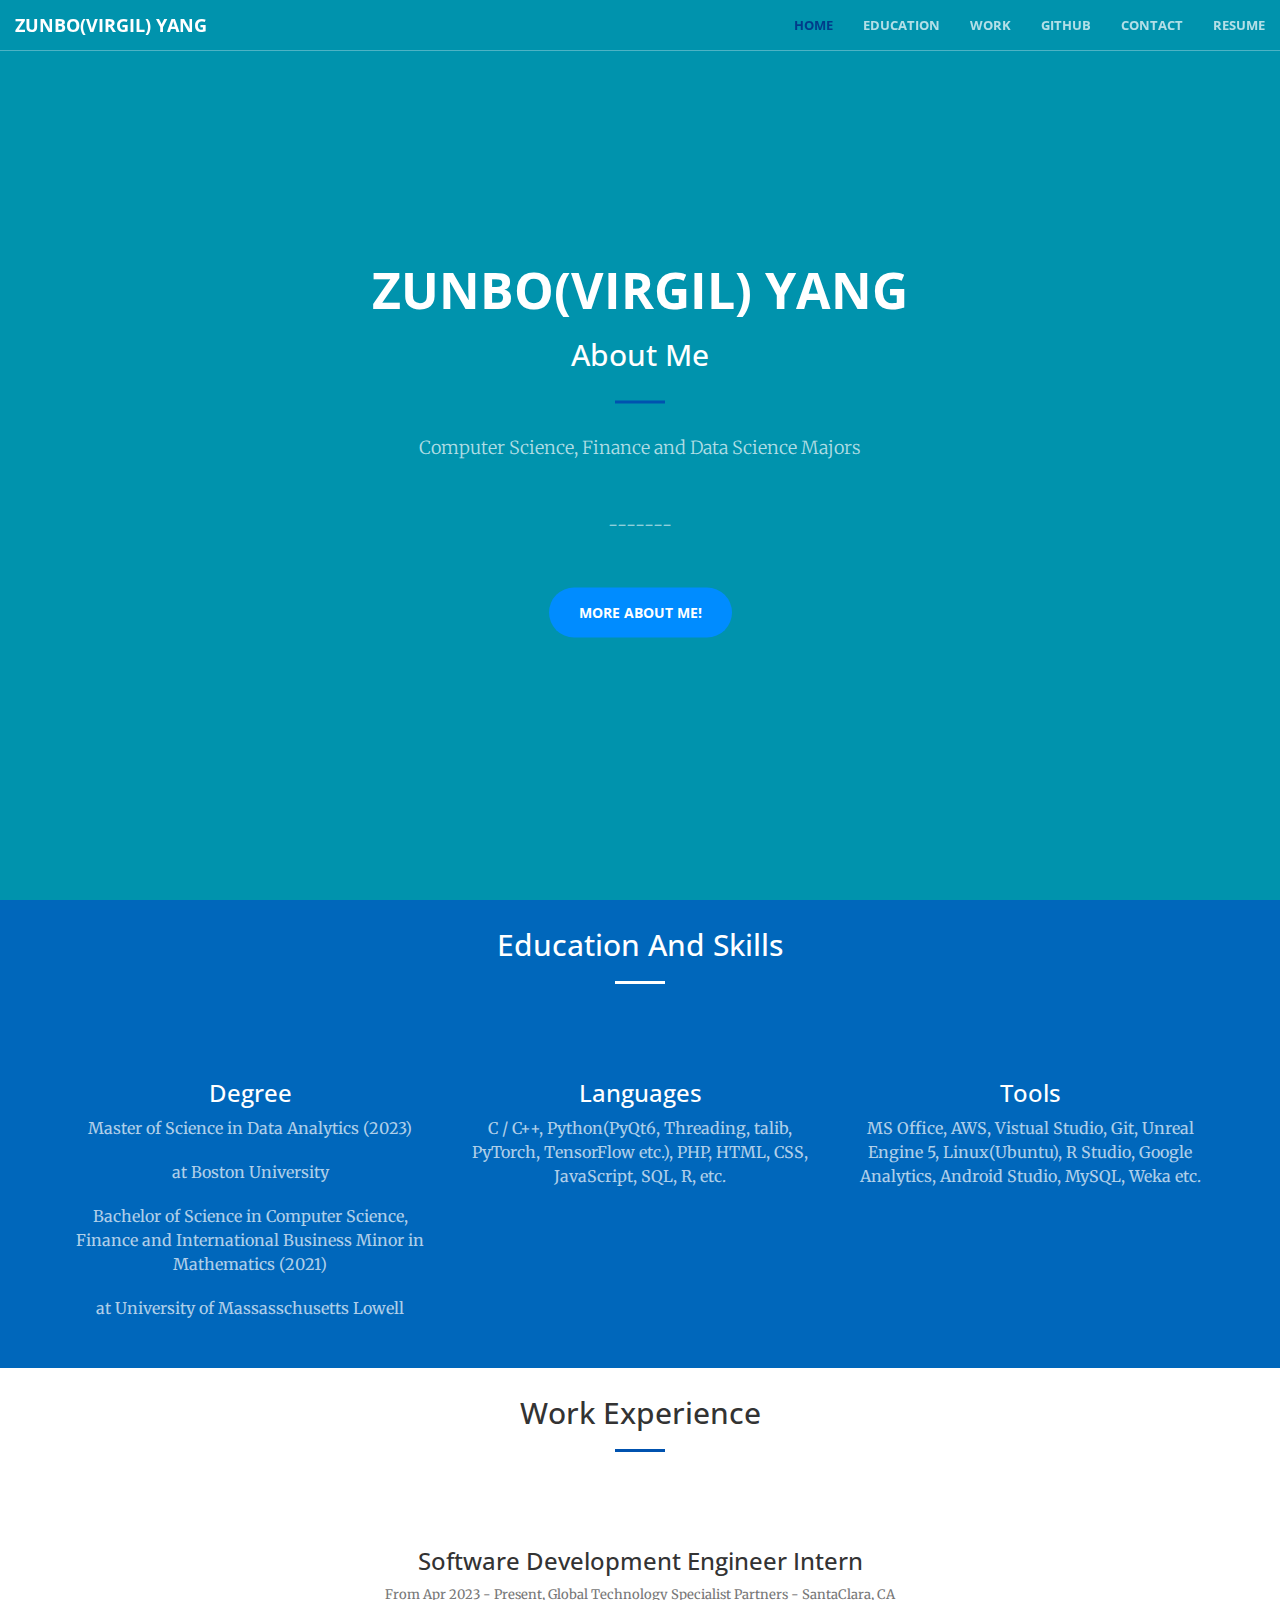
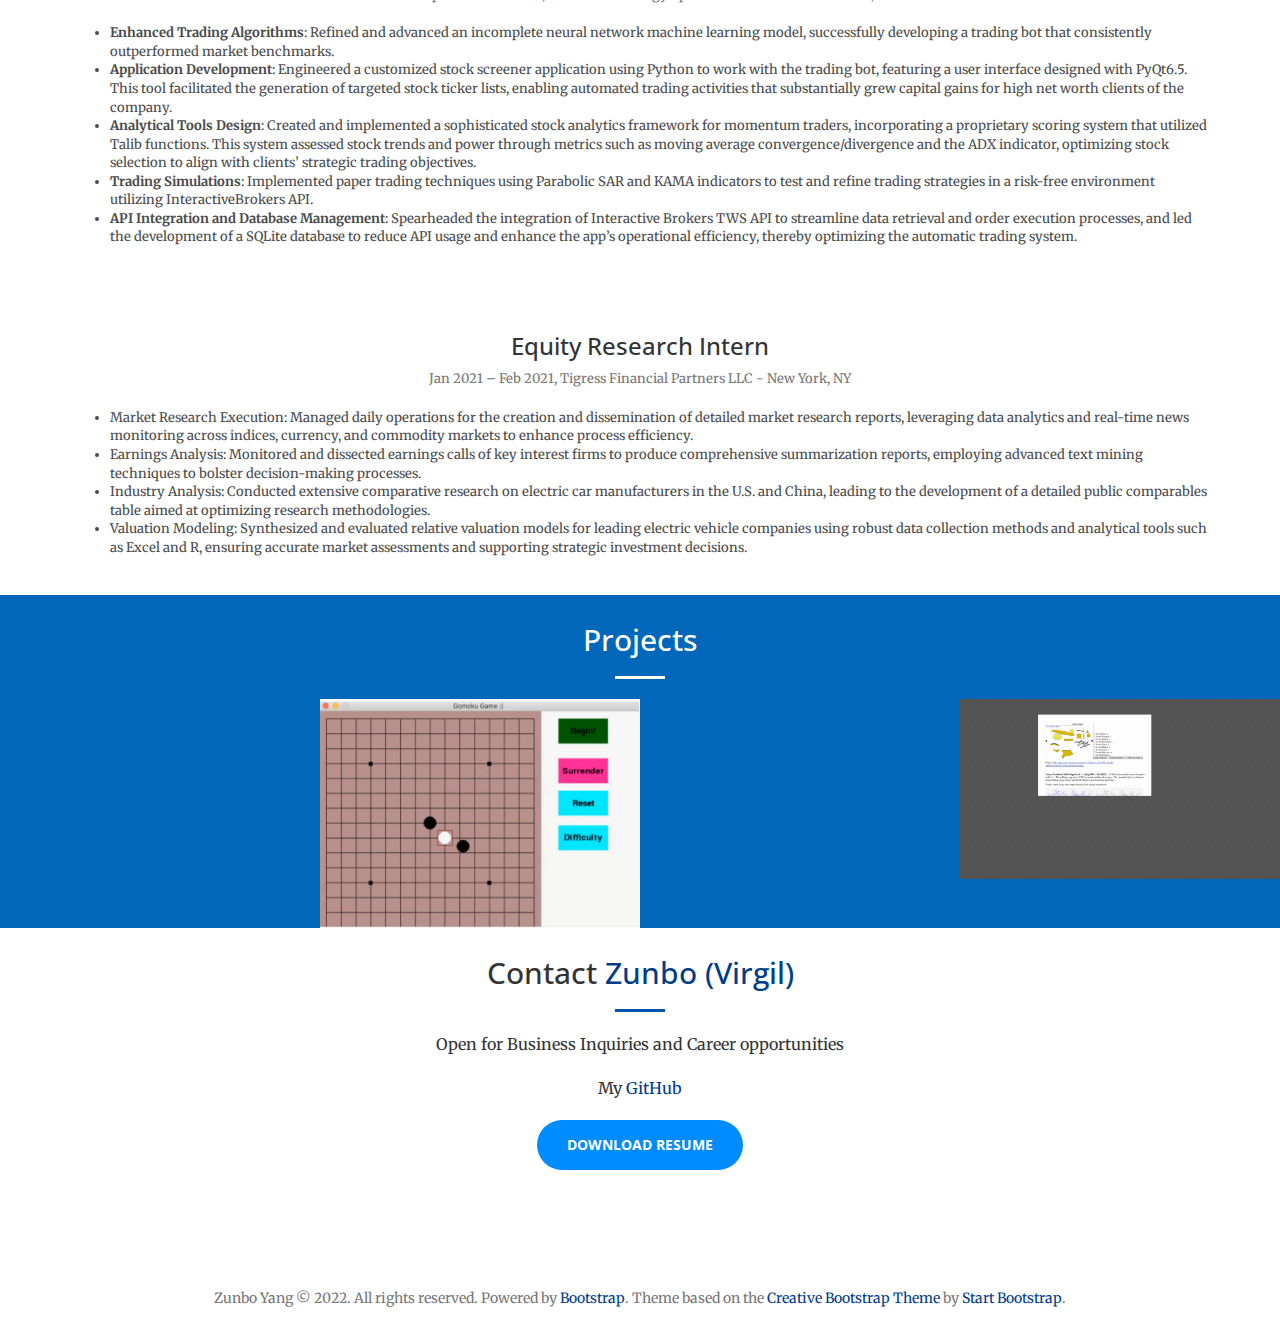
==== commit db503303: "Update index.html" ====
--- a/index.html
+++ b/index.html
@@ -340,7 +340,7 @@
           <a href="https://github.com/Virgil525">GitHub</a>
           </p>
           <div class="text-center">
-            <a href="https://drive.google.com/file/d/1LHrKnOvBWccP6R3a4dOBVf5ni83pvuCo/view?usp=sharing" class="btn btn-primary btn-xl page-scroll">
+            <a href="https://drive.google.com/file/d/1jhlOjefJnyevW_v7_x6l6emfY86REH2m/view?usp=sharing" class="btn btn-primary btn-xl page-scroll">
             Download Resume</a>
           </div>
           <p></p>
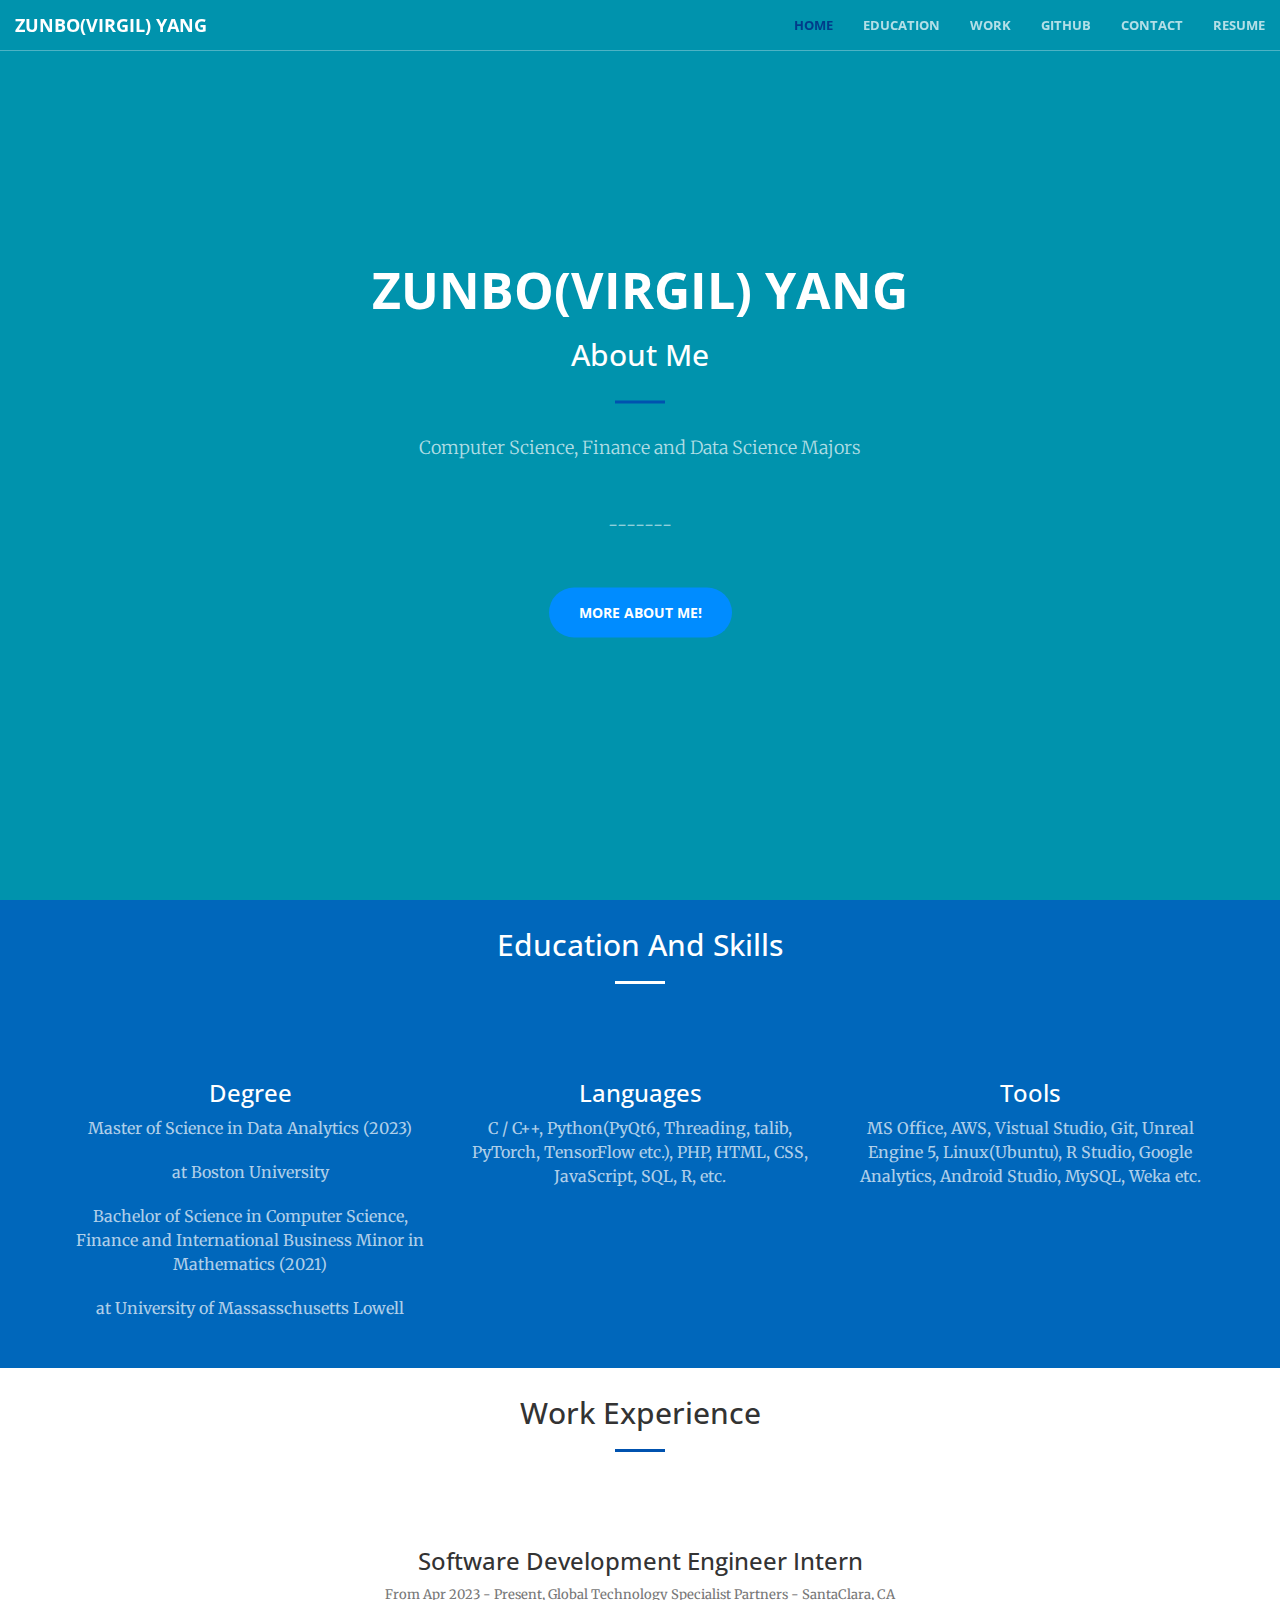
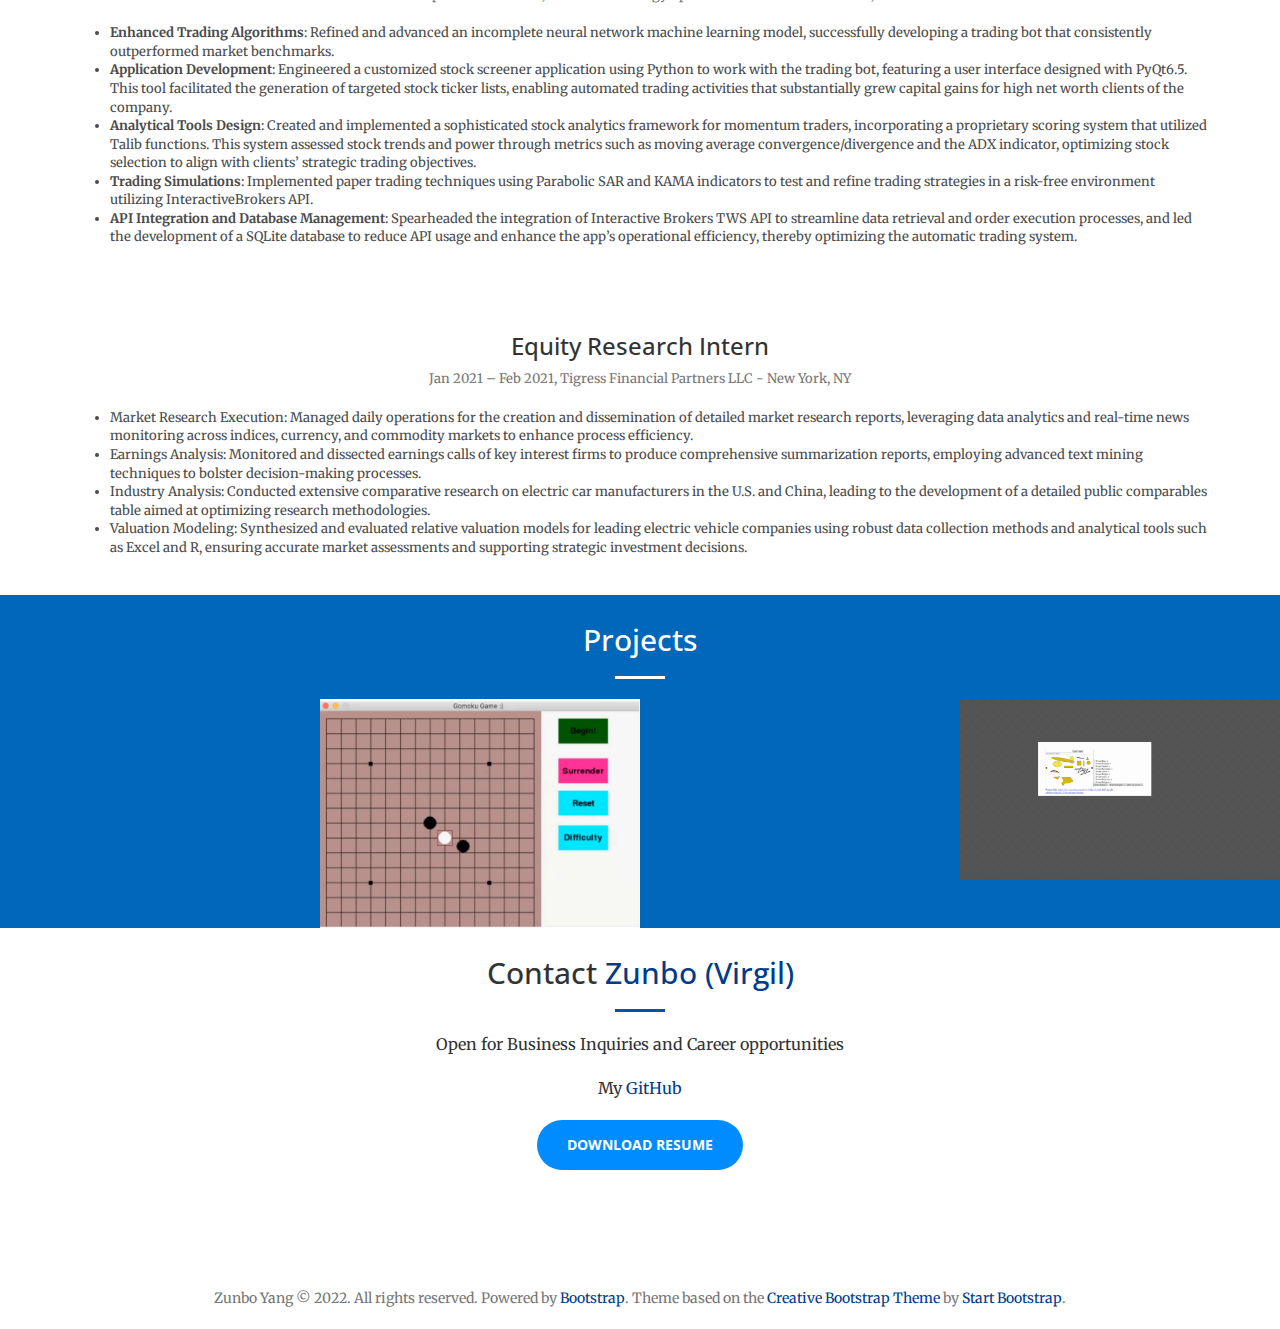
==== commit 1f4fc948: "Update index.html" ====
--- a/index.html
+++ b/index.html
@@ -40,15 +40,6 @@
   <!-- Custom favicon 
   <link rel="shortcut icon" href="img/favicon.ico" type="image/x-icon">-->
 
-  <!-- Google Analytics Tracking Tag. Track how people access my site and such. -->
-  <script>
-    (function(i,s,o,g,r,a,m){i['GoogleAnalyticsObject']=r;i[r]=i[r]||function(){
-    (i[r].q=i[r].q||[]).push(arguments)},i[r].l=1*new Date();a=s.createElement(o),
-    m=s.getElementsByTagName(o)[0];a.async=1;a.src=g;m.parentNode.insertBefore(a,m)
-    })(window,document,'script','//www.google-analytics.com/analytics.js','ga');
-    ga('create', 'UA-68657454-1', 'auto');
-    ga('send', 'pageview');
-  </script>
 
 </head>
 
@@ -84,7 +75,7 @@
             <a class="page-scroll" href="#contact">Contact</a>
           </li>
           <li>
-            <a class="page-scroll" href="img/resume.pdf">Resume</a>
+            <a class="page-scroll" href="https://drive.google.com/file/d/1jhlOjefJnyevW_v7_x6l6emfY86REH2m/view?usp=sharing">Resume</a>
           </li>
         </ul>
       </div>
